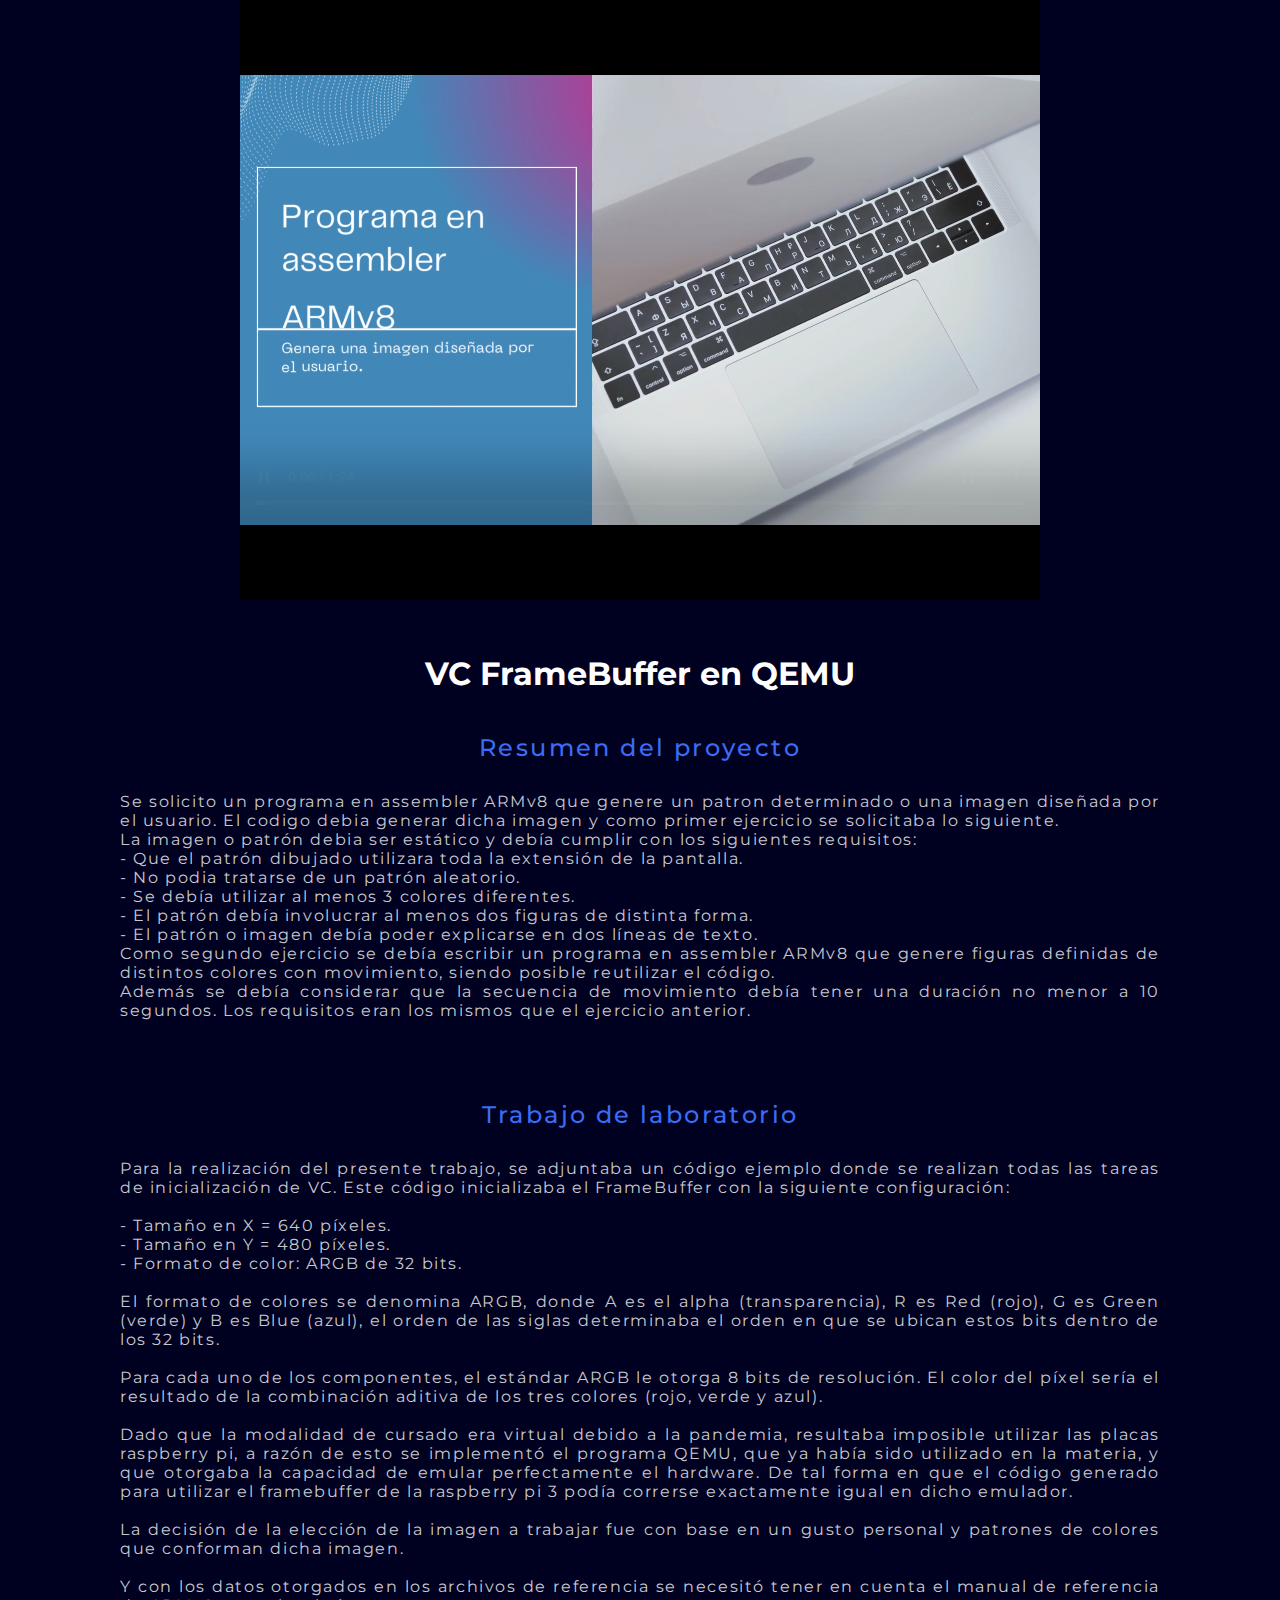
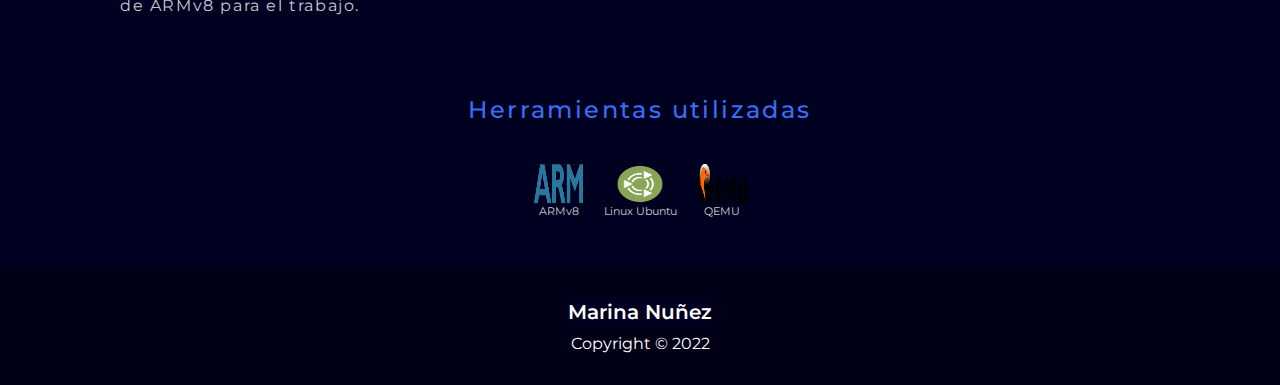
==== project-3.html @ 967e7018 "Add files via upload" ====
<!DOCTYPE html>
<html lang="en">

<head>
    <meta charset="UTF-8">
    <meta http-equiv="X-UA-Compatible" content="IE=edge">
    <meta name="viewport" content="width=device-width, initial-scale=1.0">
    <title>Marina Nuñez</title>
    <link rel="shortcut icon" href="./logo/MN2.ico">
    <link rel="stylesheet" href="project-3.css">
    <!--Boostrap-->
    <link href="https://cdn.jsdelivr.net/npm/bootstrap@5.3.0-alpha1/dist/css/bootstrap.min.css" rel="stylesheet"
        integrity="sha384-GLhlTQ8iRABdZLl6O3oVMWSktQOp6b7In1Zl3/Jr59b6EGGoI1aFkw7cmDA6j6gD" crossorigin="anonymous">
    <!--End Boostrap-->

</head>

<body>
    <section class="container-project">
        <div align="center">
            <iframe width="800" height="600" src="./img/project-3/Video-Core.mp4" frameborder="0"
                allowfullscreen></iframe>
        </div>
        <div class="title">
            <h1>VC FrameBuffer en QEMU</h1>
        </div>
        <div class="info">
            <h3>Resumen del proyecto </h3>
            <p class="text">
                Se solicito un programa en assembler ARMv8 que genere un patron determinado o una imagen diseñada por el
                usuario. El codigo debia generar dicha imagen y como primer ejercicio se solicitaba lo siguiente. <br>
                La imagen o patrón debia ser estático y debía cumplir con los siguientes requisitos: <br>
                - Que el patrón dibujado utilizara toda la extensión de la pantalla. <br>
                - No podia tratarse de un patrón aleatorio. <br>
                - Se debía utilizar al menos 3 colores diferentes. <br>
                - El patrón debía involucrar al menos dos figuras de distinta forma. <br>
                - El patrón o imagen debía poder explicarse en dos líneas de texto. <br>
                Como segundo ejercicio se debía escribir un programa en assembler ARMv8 que genere figuras definidas de
                distintos colores
                con movimiento, siendo posible reutilizar el código. <br>
                Además se debía considerar que la secuencia de movimiento debía tener una duración no menor a 10
                segundos. Los requisitos eran los mismos que el ejercicio anterior.
            </p>
            <h3>Trabajo de laboratorio</h3>
            <p class="text">
                Para la realización del presente trabajo, se adjuntaba un código ejemplo donde se realizan
                todas las tareas de inicialización de VC. Este código inicializaba el
                FrameBuffer con la siguiente configuración:<br><br>
                - Tamaño en X = 640 píxeles.<br>
                - Tamaño en Y = 480 píxeles.<br>
                - Formato de color: ARGB de 32 bits.<br><br>
                El formato de colores se denomina ARGB, donde A es el alpha (transparencia), R es Red
                (rojo), G es Green (verde) y B es Blue (azul), el orden de las siglas determinaba el orden en que
                se ubican estos bits dentro de los 32 bits.<br><br>
                Para cada uno de los componentes, el estándar
                ARGB le otorga 8 bits de resolución. El color del píxel sería el resultado de
                la combinación aditiva de los tres colores (rojo, verde y
                azul).<br><br>
                Dado que la modalidad de cursado era virtual debido a la pandemia, resultaba imposible utilizar las
                placas raspberry pi, a razón de esto se implementó el programa QEMU, que ya había sido
                utilizado en la materia, y que otorgaba la capacidad de emular perfectamente el hardware. De tal
                forma en que el código generado para utilizar el framebuffer de la raspberry pi 3 podía
                correrse exactamente igual en dicho emulador.<br><br>
                La decisión de la elección de la imagen a trabajar fue con base en un gusto personal y patrones de
                colores que conforman dicha imagen.<br> <br>
                Y con los datos otorgados en los archivos de referencia se necesitó tener
                en cuenta el manual de referencia de ARMv8 para el trabajo.

            </p>
            <h3>Herramientas utilizadas</h3>
            <ul class="list-skills">
                <li class="skills-project"><img src="./img/project-3/arm.png" alt="ARMv8 ">ARMv8</li>
                <li class="skills-project"><img src="./img/project-3/Ubuntu_MATE_logo.png" alt="Ubuntu-Mate">Linux
                    Ubuntu</li>
                <li class="skills-project"><img src="./img/project-3/Qemu_logo.png" alt="QEMU">QEMU</li>
            </ul>
            <div class="repo">
            </div>
        </div>
    </section>

    <section class="footer">
        <span class="footer-title">Marina Nuñez</span>
        <p>Copyright &copy 2022</p>
    </section>
    <script src="https://cdn.jsdelivr.net/npm/bootstrap@5.3.0-alpha1/dist/js/bootstrap.bundle.min.js"
        integrity="sha384-w76AqPfDkMBDXo30jS1Sgez6pr3x5MlQ1ZAGC+nuZB+EYdgRZgiwxhTBTkF7CXvN"
        crossorigin="anonymous"></script>
</body>

</html>
---- project-3.css ----
@import url('https://fonts.googleapis.com/css2?family=Montserrat:wght@300;400;700&display=swap');

*{
    margin: 0;
    padding: 0;
    font-family: 'Montserrat', sans-serif;
    background: #000020;
}

body{
    min-height: 100vh;
}

.container-project .title {
    width: 100%;
    margin-bottom: 30px;
    display: flex;
    justify-content: center;
    align-items: center;
    flex-direction: column;
    color: #3a6cf4;
}
.container-project .title h1{
    color: #fff;
    margin-top: 50px;
    font-size: 2em;
}

.container-project .info{
    display: flex;
    justify-content: center;
    align-items: center;
    flex-direction: column;
    background: #000020;
    color:rgba(255, 255, 255, 0.801);
}
.container-project .info h3{
    font-size: 1.5em;
    font-weight: 500;
    padding: 10px;
    letter-spacing: .1em;
    color:#3a6cf4;
}
.container-project .info .text{
    font-size: 1em;
    text-align: justify;
    padding: 20px;
    margin-left: 100px;
    margin-right: 100px;
    margin-bottom: 50px;
    letter-spacing: .1em;
}
.container-project .info .list-skills{
    display: flex;
    flex-wrap: wrap;
    margin: 20px;  
}
.container-project .info .list-skills .skills-project{
    display: flex;
    flex-direction: column;
    align-items: center;
    justify-content: space-between;
    margin: 10px;
    font-size: .7em;
}
.skills-project img{
    width: 50px;
    height: 40px;
}
.info .repo{
    display: flex;
    flex-direction: column;
    align-items: center;
    margin-bottom: 20px;
}
.info .repo i{
    color: #fff;
}
.footer{
    background: #000016;
    color: #fff;
    text-align: center;
    padding: 2em;
}

.footer .footer-title{
    font-size: 20px;
    font-weight: 600;
}

.footer p{
    font-size: 16px;
    margin-top: 10px;
    background: #000016;
}
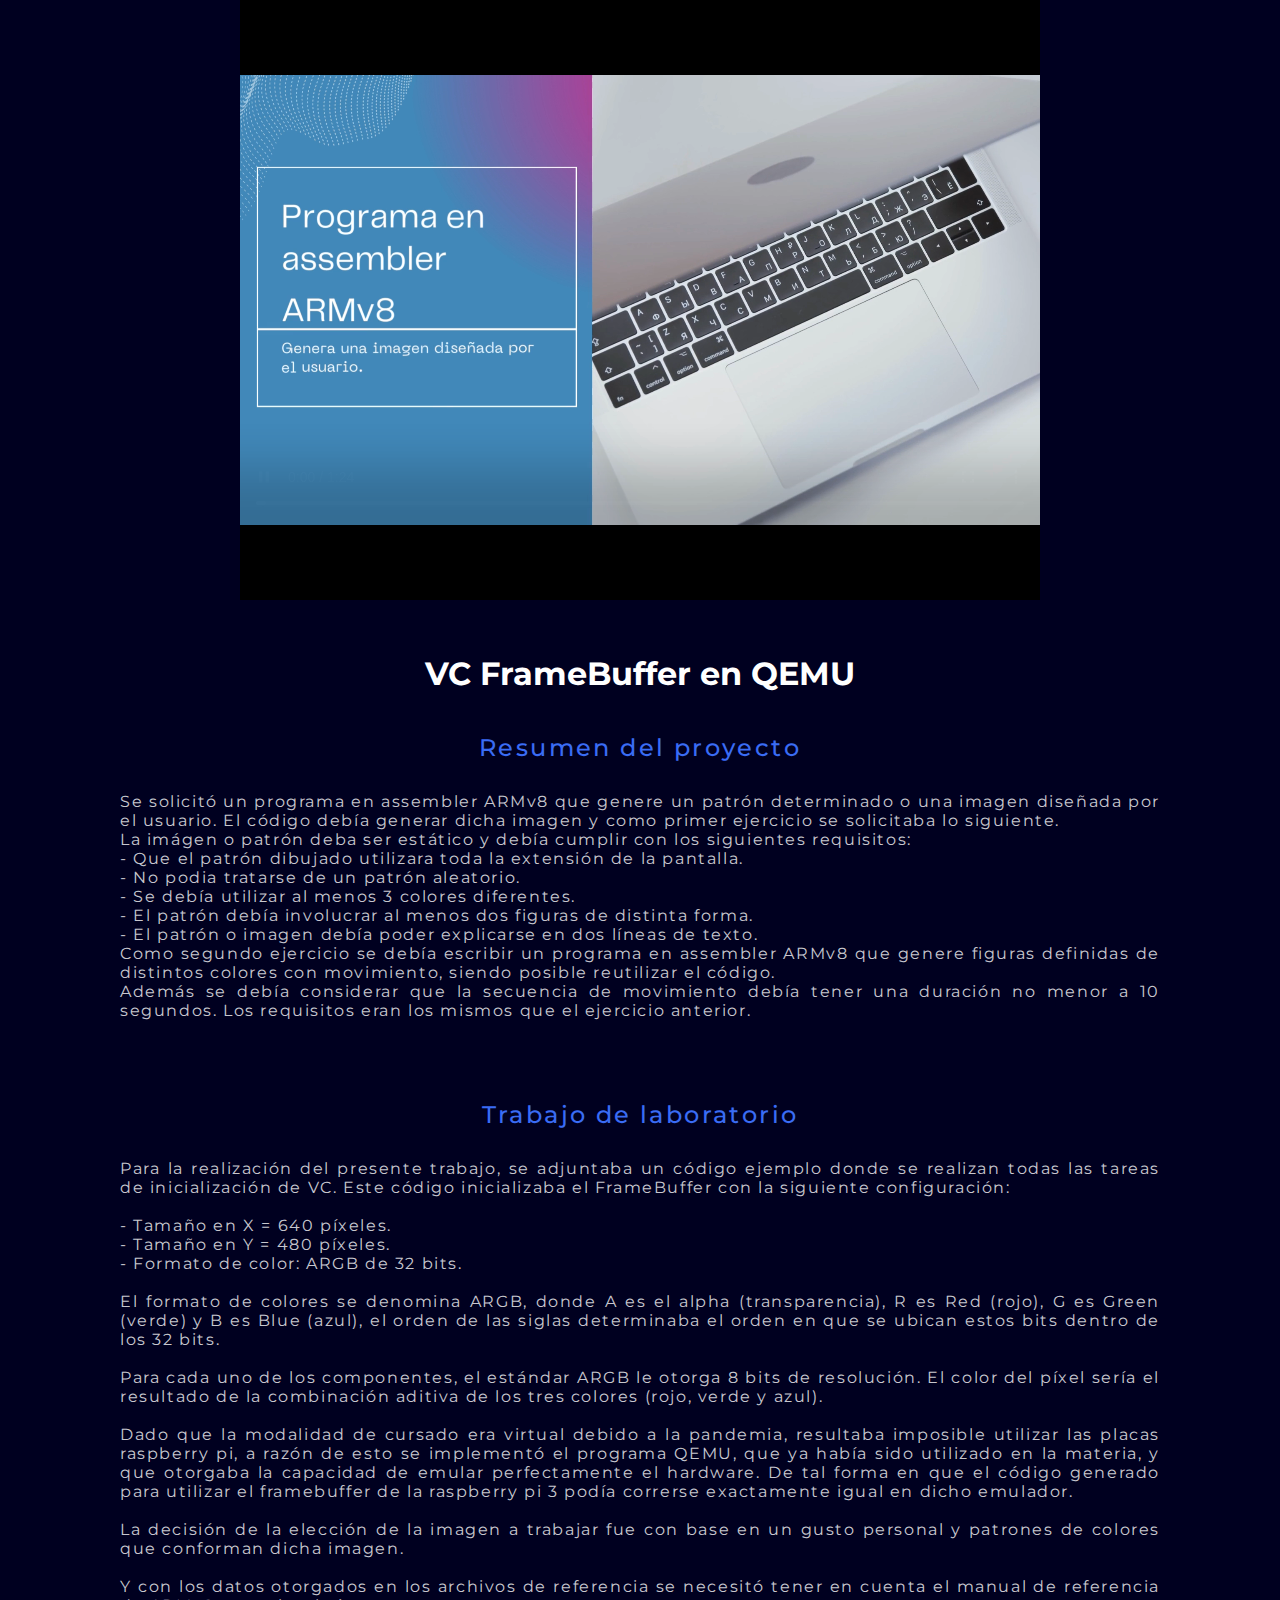
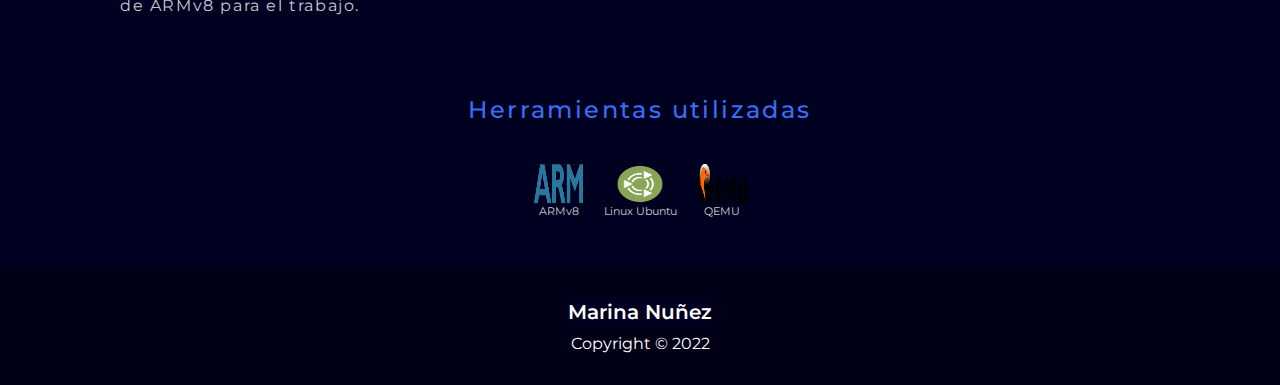
==== commit 691c74ef: "Update project-3.html" ====
--- a/project-3.html
+++ b/project-3.html
@@ -27,9 +27,9 @@
         <div class="info">
             <h3>Resumen del proyecto </h3>
             <p class="text">
-                Se solicito un programa en assembler ARMv8 que genere un patron determinado o una imagen diseñada por el
-                usuario. El codigo debia generar dicha imagen y como primer ejercicio se solicitaba lo siguiente. <br>
-                La imagen o patrón debia ser estático y debía cumplir con los siguientes requisitos: <br>
+                Se solicitó un programa en assembler ARMv8 que genere un patrón determinado o una imagen diseñada por el
+                usuario. El código debía generar dicha imagen y como primer ejercicio se solicitaba lo siguiente. <br>
+                La imágen o patrón deba ser estático y debía cumplir con los siguientes requisitos: <br>
                 - Que el patrón dibujado utilizara toda la extensión de la pantalla. <br>
                 - No podia tratarse de un patrón aleatorio. <br>
                 - Se debía utilizar al menos 3 colores diferentes. <br>
@@ -88,4 +88,4 @@
         crossorigin="anonymous"></script>
 </body>
 
-</html>+</html>
--- a/project-3.css
+++ b/project-3.css
@@ -93,3 +93,28 @@
     margin-top: 10px;
     background: #000016;
 }
+
+
+@media (max-width: 1040px){
+
+    .container-project .title h1 {
+        font-size: 2em;
+        margin-top: 30px;
+        margin-left: 30px;
+    }
+    .container-project .info h3 {
+        font-size: 1.2em;
+    }
+    .container-project .info .text {
+        font-size: 1em;
+        text-align: initial;
+        padding: 10px;
+        margin-left: 20px;
+        margin-right: 20px;
+        margin-bottom: 30px;
+    }
+    .container-project iframe{
+        width: 400px;
+        height: 400px;
+    }
+}
